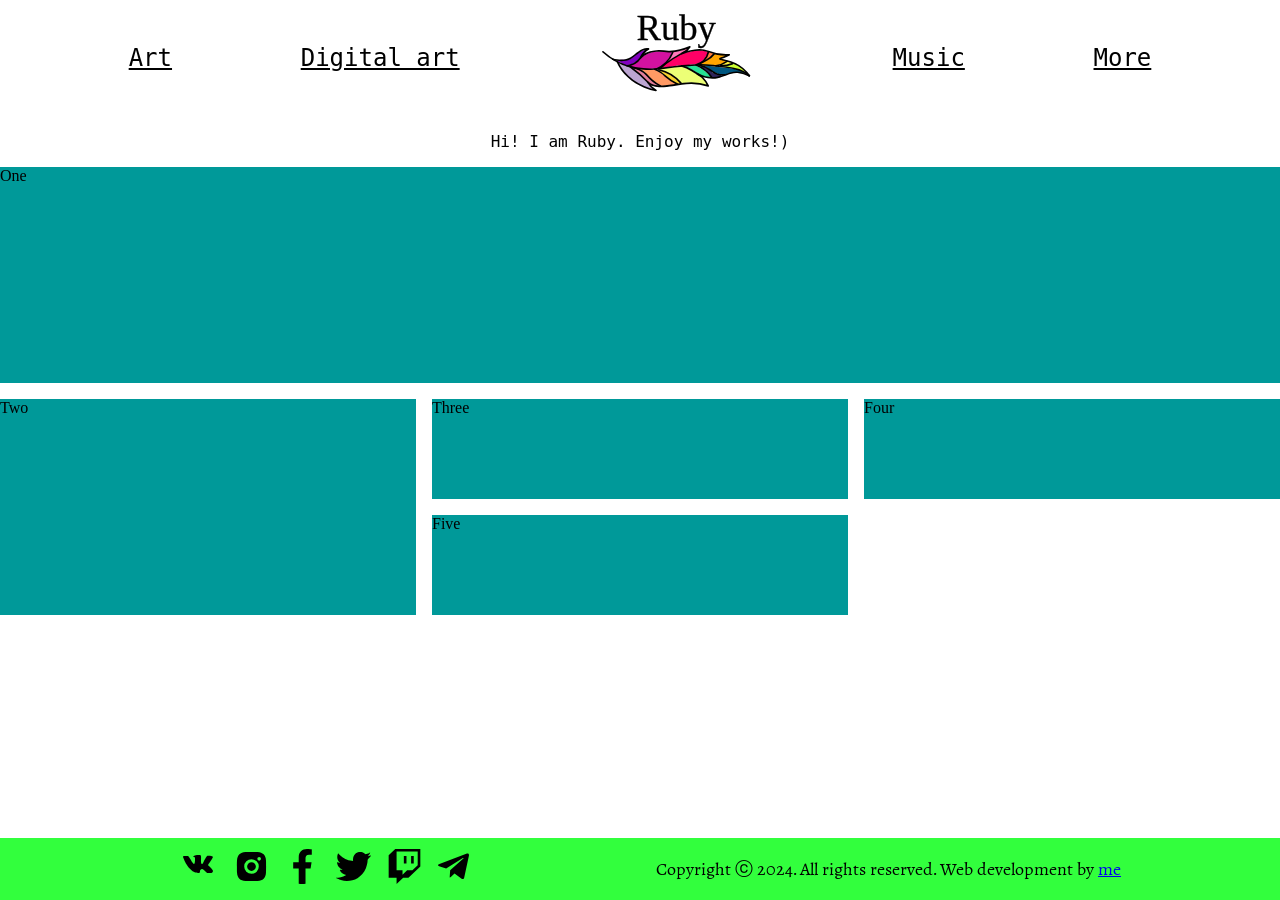
==== index.html @ cfe278c1 "added some pictures" ====
<!doctype html>
<html>
<head>
<title>Ruby</title>
<link rel="stylesheet" href="https://fonts.googleapis.com/css2?family=Sahitya:wght@400" />
<meta name="description" content="First page">
<meta name="keywords" content="art craftsman ruby rubyrenme website картины под заказ ремесленник картины">
<link rel="icon" href="images/favicon.ico">
<link href="style.css" rel="stylesheet" />


</head>
<body>

<header>
    <nav class="navigation">
        <a class="navbar active" href="index.html">Art</a>
        <a class="navbar" href="digital.html">Digital art</a>

       <div class="logo" alt="Ruby"> </div>

        <a class="navbar" href="music.html">Music</a>
        <a class="navbar" href="more.html">More</a>
    
    </nav>
    
    </header>
    
    <section class="main-content">
     <p>Hi! I am Ruby. Enjoy my works!&#41</p> 
    </section>
    
<div class="container">

    <div class="wrapper">
        <div class="art box1">One</div>
        <div class="art box2">Two</div>
        <div class="art box3">Three</div>
        <div class="art box4">Four</div>
        <div class="art box5">Five</div>
      </div>
      

</div>  

    <footer>
        <div class="socMedia">
          
                <a href ="https://vk.com/rubyrenme" class = "social-icon icon-vk" alt = "vk">
                </a>
                <a href ="https://www.instagram.com/rubyrenme/" class = "social-icon icon-instagram" alt = "instagram">
                </a>
                <a href ="https://www.facebook.com/rubyerta/" class = "social-icon icon-facebook" alt = "facebook">
                </a>
                <a href ="https://twitter.com/rubyrenme" class = "social-icon icon-twitter">
                </a>
                <a href ="https://www.twitch.tv/ruby_edge" class = "social-icon icon-twitch" alt = "twitch">
                </a>
                <a href ="https://t.me/ruby_renme" class = "social-icon icon-telegram" alt = "telegram">
                </a>

        </div>
          <p class="copyright">
    Copyright ⓒ 2024. All rights reserved. Web development by <a href = "mailto: renme.arts@gmail.com">me</a>
    
    </footer>

</body>
</html>
---- style.css ----
* {
    margin: 0;
    padding: 0;
  }
  
  html{
    height: 100%;
}

  body {
    display: flex;
    flex-direction: column;
    height: 100%;
  }

  
    /* grid-template-rows: 200px; 
    grid-template-columns: 4% 20% 4% 20% 4% 20% 4% 20% 4%;   */
    .wrapper {
    display: grid;
    grid-template-columns: repeat(3, 1fr);
    grid-auto-rows: 100px;
    gap: 1em;
  }

  .art {
    background: #009999;
    /* background: #A3D7D7;   */
  }

  .box1 {
    grid-column-start: 1;
    grid-column-end: 4;
    grid-row-start: 1;
    grid-row-end: 3;
  }
  .box2 {
    grid-column-start: 1;
    grid-row-start: 3;
    grid-row-end: 5;
  }

  .sahitya-regular {
    font-family: "Sahitya", serif;
    font-weight: 400;
    font-style: normal;
  }

  header{
    /* 0 flex-grow, 0 flex-shrink, auto flex-basis */
    flex: 0 0 auto;
 }
 .container{
    /* 1 flex-grow, 0 flex-shrink, auto flex-basis */
    flex: 1 0 auto;
 }
 footer{
    /* 0 flex-grow, 0 flex-shrink, auto flex-basis */
    flex: 0 0 auto;
 }

.navigation {
    --logo: url(images/logo.svg) no-repeat;
    display: flex;
    flex-direction: row;
    align-items: center;
    justify-content: space-evenly;
}

.logo {
  background: var(--logo);
  height: 90px;
  padding-left: 150px;
  margin: 0.8rem;
}

.navbar {
    font-family: 'Roboto Mono', monospace;
    background-color: #ffffff;
    color: rgb(0, 0, 0);
    font-size: x-large;
    
}

.navbar:hover{
               color:  #32ff3d;
              }
  
               .navbar:focus {
                 color: #341e70;
               }
  
               /* .active  {
                 color: #c51162;} */

.main-content {
    display: flex;
    justify-content: center;
    font-family: 'Roboto Mono', monospace;
    padding: 1rem 0;
}

footer  {
    display: flex;
    align-items: center;
    justify-content: space-evenly;
    background-color: #32ff3d;
color: #000000;
}

.socMedia {
    display: flex;
    justify-content: center;
    margin: 0 1rem 0.3rem 1rem;
  }

.social-icon {
    margin: 0.7rem 0.5rem 0.7rem 0.5rem;
    height: 35px;
    width: 35px;
    background-repeat: no-repeat;
}

.copyright {
  font-family: "Sahitya";
  font-size: 18px;
}


@media screen and (max-width: 820px) {
footer{
    flex-direction: column;
}}


@media screen and (max-width: 670px) {

        .logo{
            display: none;
    }
        .navigation{
        display: flex;
        flex-direction: column;
        padding: 0.5rem 0;
    }  
        .navbar{
        padding: 0.6rem;
    }
        .socMedia{
            justify-content: center;
            flex-wrap: wrap;
    }
        .copyright{
            justify-content: center;
        }

}

    .icon-vk{
    background-image: url("images/socmediaicons/vkontakte.svg");
    }
    .icon-instagram{
    background-image: url("images/socmediaicons/instagram.svg");
    }
    .icon-facebook{
    background-image: url("images/socmediaicons/facebook.svg");
    }
    .icon-twitter{
    background-image: url("images/socmediaicons/twitter.svg");
    }
    .icon-twitch{
    background-image: url("images/socmediaicons/twitch.svg");
    }
    .icon-github{
    background-image: url("images/socmediaicons/github.svg");
    }
    .icon-telegram{
    background-image: url("images/socmediaicons/telegram.svg");
    }



              /* start of the dark theme settings */
  @media (prefers-color-scheme: dark) {
    body {
      background: #000000;
      color: #ffffff;
        }
              .row{
        background: linear-gradient(to bottom, rgb(178, 0, 99), 13px, black, 40px, black calc(100% - 26px), rgb(0, 152, 178) );
              /* background: linear-gradient(0deg, rgb(0, 152, 178) 0%, rgb(0, 0, 0) 2%, rgb(0, 0, 0) 98%, rgb(178, 0, 99) 100%); */
              }
      footer {
      background-color: #000;
      color: #bfaac2;
                  }
      header  {
        background-color: #000;
               }
  
               /* nav {
                 height: 1px;
                 background: linear-gradient(90deg, transparent, #b20063, transparent);
                 border: 0;
               } */
  
        .navigation{
          --logo: url(images/logo_dark.svg) no-repeat;
        }

               .navbar {
    /* background-image: -o-linear-gradient(315deg, #b827fc, #fd1892);
    background-image: linear-gradient(135deg, #b827fc, #fd1892); */
                background-clip: text;
                -webkit-background-clip: text;
                color: transparent;
                -webkit-text-fill-color: transparent;
                -moz-background-clip: text;
                -moz-text-fill-color: transparent;
                text-decoration: underline;
                text-decoration-color: #ffffff;
                text-decoration-style: solid;
                }
              .navbar:hover{
               color:  #32ff3d;
              }
  
               .navbar:focus {
                 color: #929292;
               }
  
               .active  {
                 color: #c51162;
               }
  
    .top{
        color: #b20063;
      }
    .bottom{
        color: #0098b2;
      }
      /* .socMedia{
        src: url(images\socmediaicons\dark_theme);
      } */
      .column img {
        border: 1rem solid transparent;
        border-image: linear-gradient(to bottom right, #b827fc 0%, #000 25%, #000 50%, #000 75%, #fd1892 100%);
        border-image-slice: 1;
      }
  
      .icon-vk{
          background-image: url("images/socmediaicons/dark_theme/vk.svg");
              }
      .icon-instagram{
          background-image: url("images/socmediaicons/dark_theme/instagram.svg");
              }
      .icon-facebook{
          background-image: url("images/socmediaicons/dark_theme/facebook.svg");
              }
      .icon-twitter{
          background-image: url("images/socmediaicons/dark_theme/twitter.svg");
              }
      .icon-twitch{
          background-image: url("images/socmediaicons/dark_theme/twitch.svg");
              }
      .icon-github{
          background-image: url("images/socmediaicons/dark_theme/github.svg");
              }
      .icon-linkedin{
          background-image: url("images/socmediaicons/dark_theme/linkedin.svg");
              }
      .icon-telegram{
        background-image: url("images/socmediaicons/dark_theme/telegram.svg");
              } 
            }
                /*  end of the dark theme settings */
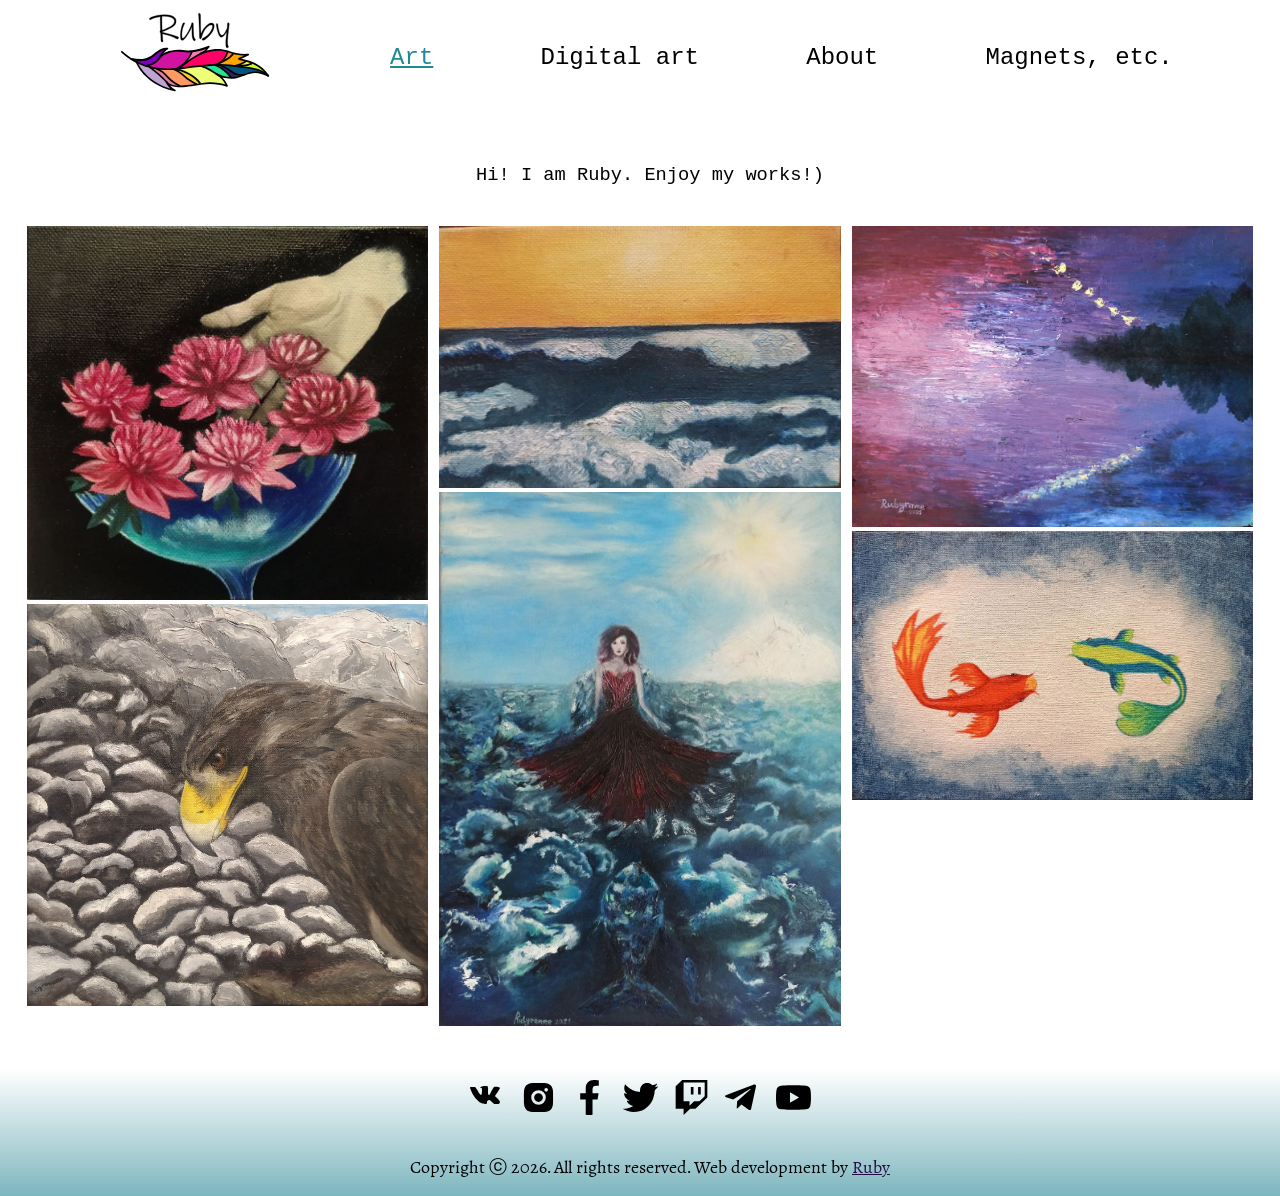
==== commit 900ea990: "updated again, solved unseen problems" ====
--- a/index.html
+++ b/index.html
@@ -4,7 +4,8 @@
 <title>Ruby</title>
 <link rel="stylesheet" href="https://fonts.googleapis.com/css2?family=Sahitya:wght@400" />
 <meta name="description" content="First page">
-<meta name="keywords" content="art craftsman ruby rubyrenme website картины под заказ ремесленник картины">
+<meta name="keywords" content="art craftsman ruby rubyrenme website">
+<meta name="viewport" content="width=device-width, initial-scale=1.0, maximum-scale=2.0, user-scalable=yes">
 <link rel="icon" href="images/favicon.ico">
 <link href="style.css" rel="stylesheet" />
 
@@ -14,32 +15,35 @@
 
 <header>
     <nav class="navigation">
-        <a class="navbar active" href="index.html">Art</a>
-        <a class="navbar" href="digital.html">Digital art</a>
 
        <div class="logo" alt="Ruby"> </div>
 
-        <a class="navbar" href="music.html">Music</a>
-        <a class="navbar" href="more.html">More</a>
+        <a class="navbar active" href="index.html">Art</a>
+        <a class="navbar" href="digital.html">Digital art</a>
+        <a class="navbar" href="about.html">About</a>
+        <a class="navbar" href="more.html">Magnets, etc.</a>
     
     </nav>
     
     </header>
     
     <section class="main-content">
-     <p>Hi! I am Ruby. Enjoy my works!&#41</p> 
+     <h3>Hi! I am Ruby. Enjoy my works!)</h3> 
     </section>
     
 <div class="container">
 
-    <div class="wrapper">
-        <div class="art box1">One</div>
-        <div class="art box2">Two</div>
-        <div class="art box3">Three</div>
-        <div class="art box4">Four</div>
-        <div class="art box5">Five</div>
-      </div>
-      
+       <div id="images-wrapper">  
+
+ <img src="images/arts/flowers.jpg" alt="flowersinglass" /> 
+ <img src="images/arts/eagle.jpg" alt="eagle" /> 
+ <img src="images/arts/2.jpg" alt="sky and sea" /> 
+ <img src="images/arts/3.jpg" alt="girl on waves" />  
+ <img src="images/arts/10.jpg" alt="forest and water" /> 
+ <img src="images/arts/fish.jpg" alt="fishes" /> 
+
+        </div>
+<!-- arts -->
 
 </div>  
 
@@ -58,10 +62,12 @@
                 </a>
                 <a href ="https://t.me/ruby_renme" class = "social-icon icon-telegram" alt = "telegram">
                 </a>
+                 <a href ="https://www.youtube.com/@rubyedge" class = "social-icon icon-youtube" alt = "youtube">
+                </a>
 
         </div>
           <p class="copyright">
-    Copyright ⓒ 2024. All rights reserved. Web development by <a href = "mailto: renme.arts@gmail.com">me</a>
+    Copyright ⓒ 2026. All rights reserved. Web development by <a href = "mailto: renme.arts@gmail.com" class = "link">Ruby</a>
     
     </footer>
 
--- a/style.css
+++ b/style.css
@@ -14,32 +14,32 @@
     height: 100%;
   }
 
-  
-    /* grid-template-rows: 200px; 
-    grid-template-columns: 4% 20% 4% 20% 4% 20% 4% 20% 4%;   */
-    .wrapper {
-    display: grid;
-    grid-template-columns: repeat(3, 1fr);
-    grid-auto-rows: 100px;
-    gap: 1em;
-  }
-
-  .art {
-    background: #009999;
-    /* background: #A3D7D7;   */
-  }
-
-  .box1 {
-    grid-column-start: 1;
-    grid-column-end: 4;
-    grid-row-start: 1;
-    grid-row-end: 3;
-  }
-  .box2 {
-    grid-column-start: 1;
-    grid-row-start: 3;
-    grid-row-end: 5;
-  }
+
+  #images-wrapper {    
+   /* line-height: 0;        */
+   justify-content: center;
+    -webkit-column-count: 3;    
+    -webkit-column-gap: 30px;    
+    -moz-column-count: 3;
+    -moz-column-gap: 30px;
+     column-count: 3;    
+     column-gap: 0.7rem;    
+     gap: 0.7rem;
+}  
+#images-wrapper img {    
+   width: 100% !important;    
+   height: auto !important;  
+}  
+#images-wrapper{    
+   display:inline-block;    
+   margin-right: 0.7rem;    
+   margin-left: 0.7rem;  
+}
+
+#workspace{
+display: flex;
+padding: 0 6% 1.5% 6%;
+}
 
   .sahitya-regular {
     font-family: "Sahitya", serif;
@@ -54,6 +54,7 @@
  .container{
     /* 1 flex-grow, 0 flex-shrink, auto flex-basis */
     flex: 1 0 auto;
+    padding: 1.5rem 1rem 3% 1rem;
  }
  footer{
     /* 0 flex-grow, 0 flex-shrink, auto flex-basis */
@@ -61,7 +62,7 @@
  }
 
 .navigation {
-    --logo: url(images/logo.svg) no-repeat;
+    --logo: url(images/logo2.svg) no-repeat;
     display: flex;
     flex-direction: row;
     align-items: center;
@@ -73,6 +74,16 @@
   height: 90px;
   padding-left: 150px;
   margin: 0.8rem;
+  font-family: 'Ink Free', cursive; 
+}
+
+@font-face {
+  font-family: 'Ink Free';
+  src: url('fonts/ink-free.ttf') format('tff'),
+   url('fonts/Ink Free/Ink Free.woff') format('woff'),
+   url('fonts/Ink Free/Ink Free.woff2') format('woff2');
+  font-weight: normal;
+  font-style: normal;
 }
 
 .navbar {
@@ -80,33 +91,52 @@
     background-color: #ffffff;
     color: rgb(0, 0, 0);
     font-size: x-large;
-    
+    text-decoration: none;    
 }
 
 .navbar:hover{
-               color:  #32ff3d;
+               color:  #4593a3;
               }
   
                .navbar:focus {
                  color: #341e70;
                }
   
-               /* .active  {
-                 color: #c51162;} */
+               .active  {
+                 /* color: #c51162; */
+                 color: #228896;
+                 text-decoration: underline;
+                 }
 
 .main-content {
     display: flex;
     justify-content: center;
+    flex-direction: column;
     font-family: 'Roboto Mono', monospace;
     padding: 1rem 0;
 }
+ 
+p{
+  padding: 1.4rem 2rem 1rem 2rem;
+  text-indent: 20px;
+  text-align: center;
+}
+
+h3{
+  padding: 2rem 2rem 0 2rem;
+  text-indent: 20px;   /* отступ абзаца */
+  text-align: center;
+  font-weight: normal;
+}
 
 footer  {
     display: flex;
     align-items: center;
     justify-content: space-evenly;
-    background-color: #32ff3d;
-color: #000000;
+    background: #39DBEC;
+    background: linear-gradient(180deg, rgb(255, 255, 255) 0%, #7cb5be 100%);
+    color: #000000;
+    flex-direction: column;
 }
 
 .socMedia {
@@ -125,6 +155,10 @@
 .copyright {
   font-family: "Sahitya";
   font-size: 18px;
+}
+
+.link {
+  color: #210c46;
 }
 
 
@@ -147,6 +181,18 @@
         .navbar{
         padding: 0.6rem;
     }
+
+#images-wrapper{
+  display: flex;
+  flex-direction: column;
+  padding: 0.5rem 0;
+}
+
+#workspace{
+ display: flex;
+max-height: 35%;
+}
+
         .socMedia{
             justify-content: center;
             flex-wrap: wrap;
@@ -178,7 +224,9 @@
     .icon-telegram{
     background-image: url("images/socmediaicons/telegram.svg");
     }
-
+    .icon-youtube{
+    background-image: url("images/socmediaicons/youtube.svg");
+    }
 
 
               /* start of the dark theme settings */
@@ -192,8 +240,9 @@
               /* background: linear-gradient(0deg, rgb(0, 152, 178) 0%, rgb(0, 0, 0) 2%, rgb(0, 0, 0) 98%, rgb(178, 0, 99) 100%); */
               }
       footer {
-      background-color: #000;
-      color: #bfaac2;
+    background: #000000;
+    background: linear-gradient(180deg, rgb(0, 0, 0) 0%, #91a9bd 170%);
+    color: #d3d3d3;
                   }
       header  {
         background-color: #000;
@@ -206,32 +255,49 @@
                } */
   
         .navigation{
-          --logo: url(images/logo_dark.svg) no-repeat;
+          --logo: url(images/logo_dark2.svg) no-repeat;
         }
 
                .navbar {
+color: #cbcbcb;
+background-color: #000;
+
     /* background-image: -o-linear-gradient(315deg, #b827fc, #fd1892);
-    background-image: linear-gradient(135deg, #b827fc, #fd1892); */
+    background-image: linear-gradient(135deg, #b827fc, #fd1892);
                 background-clip: text;
                 -webkit-background-clip: text;
                 color: transparent;
                 -webkit-text-fill-color: transparent;
                 -moz-background-clip: text;
                 -moz-text-fill-color: transparent;
-                text-decoration: underline;
+                text-decoration: none;
                 text-decoration-color: #ffffff;
-                text-decoration-style: solid;
+                text-decoration-style: solid; */
                 }
-              .navbar:hover{
-               color:  #32ff3d;
-              }
-  
-               .navbar:focus {
+            /* .navbar:hover{
+               color:  #32c7b9;
+              }
+  
+             .navbar:focus {
                  color: #929292;
                }
   
-               .active  {
+             .active  {
                  color: #c51162;
+                 text-decoration: underline;
+               } */
+
+            .navbar:hover{
+               color:  #a3a6a9;
+              }
+  
+             .navbar:focus {
+                 color: #929292;
+               }
+  
+             .active  {
+                 color: #eaeaea;
+                 text-decoration: underline;
                }
   
     .top{
@@ -243,11 +309,19 @@
       /* .socMedia{
         src: url(images\socmediaicons\dark_theme);
       } */
-      .column img {
-        border: 1rem solid transparent;
-        border-image: linear-gradient(to bottom right, #b827fc 0%, #000 25%, #000 50%, #000 75%, #fd1892 100%);
-        border-image-slice: 1;
-      }
+
+      .link {
+  color: #ffffff;
+}
+
+
+/* a:link {
+    color: #0000d0;  Цвет ссылок 
+    padding: 2px; Поля вокруг текста 
+   }
+   a:hover {
+    background: #786b59; Цвет фона под ссылкой 
+    color: #ffe;  Цвет ссылки   */
   
       .icon-vk{
           background-image: url("images/socmediaicons/dark_theme/vk.svg");
@@ -273,5 +347,9 @@
       .icon-telegram{
         background-image: url("images/socmediaicons/dark_theme/telegram.svg");
               } 
-            }
+       .icon-youtube{
+      background-image: url("images/socmediaicons/dark_theme/youtube.svg");
+               }
+  }
+
                 /*  end of the dark theme settings */
